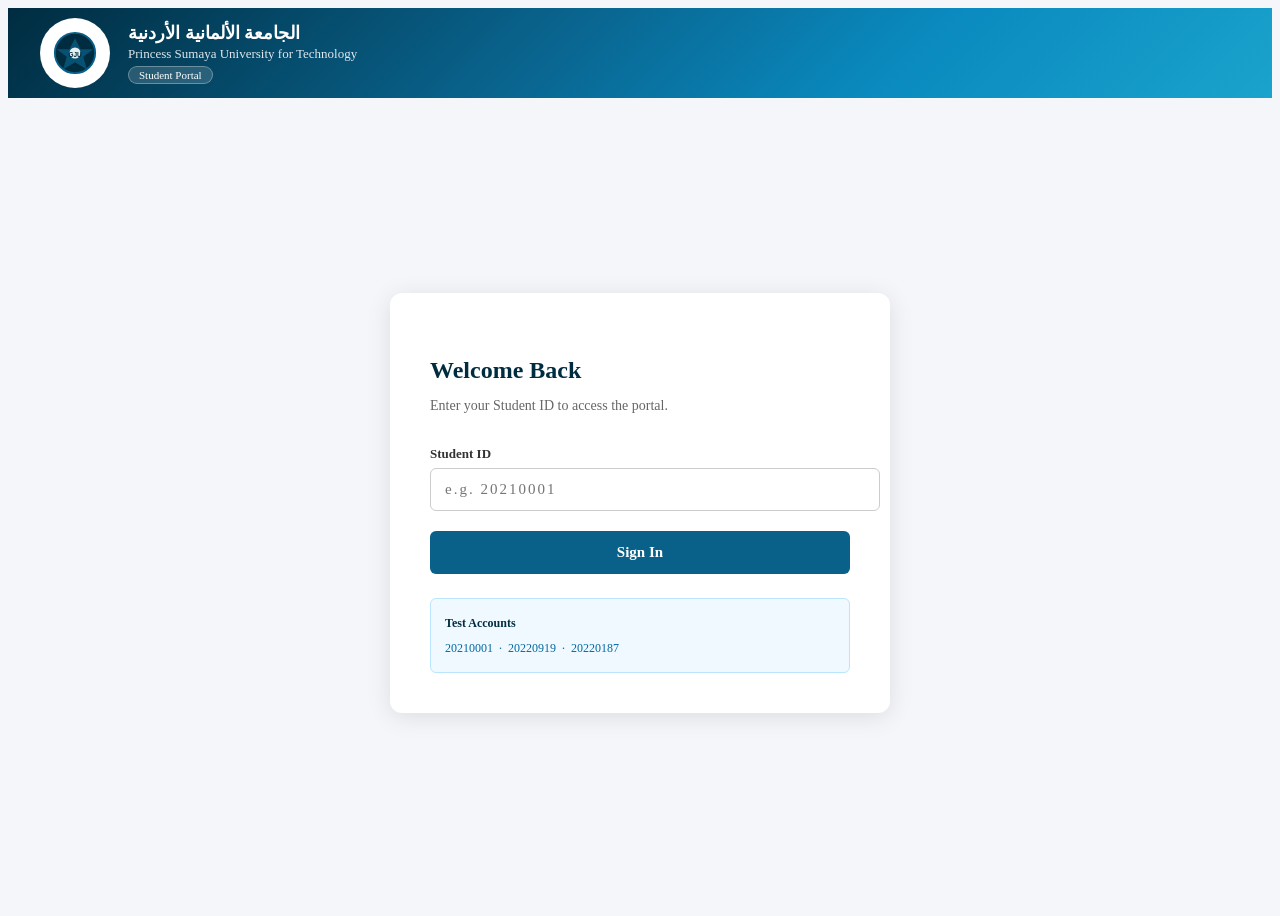
==== wwwroot/login.html @ a3fd137c "Added 2 more students" ====
﻿<!DOCTYPE html>
<html lang="en">
<head>
    <meta charset="UTF-8" />
    <meta name="viewport" content="width=device-width, initial-scale=1.0" />
    <title>GJU Student Portal – Login</title>
    <link rel="stylesheet" href="/css/site.css" />
    <style>
        body {
            min-height: 100vh;
            display: flex;
            flex-direction: column;
            background: #f4f6f9;
        }

        /* ── Header ── */
        .login-header {
            background: linear-gradient(135deg, #002C40 0%, #09618a 40%, #0a8abf 70%, #1aa3cc 100%);
            padding: 0 32px;
            height: 90px;
            display: flex;
            align-items: center;
            gap: 18px;
        }

            .login-header .emblem {
                width: 64px;
                height: 64px;
                background: #fff;
                border-radius: 50%;
                display: flex;
                align-items: center;
                justify-content: center;
                border: 3px solid rgba(255,255,255,0.4);
                overflow: hidden;
                flex-shrink: 0;
            }

                .login-header .emblem img {
                    width: 100%;
                    height: 100%;
                    object-fit: contain;
                }

                .login-header .emblem svg {
                    width: 44px;
                    height: 44px;
                }

            .login-header .title {
                color: #fff;
            }

                .login-header .title .ar {
                    font-size: 18px;
                    font-weight: bold;
                }

                .login-header .title .en {
                    font-size: 13px;
                    opacity: 0.88;
                    margin-top: 2px;
                }

                .login-header .title .badge {
                    font-size: 11px;
                    background: rgba(255,255,255,0.15);
                    border: 1px solid rgba(255,255,255,0.3);
                    border-radius: 12px;
                    padding: 2px 10px;
                    display: inline-block;
                    margin-top: 4px;
                }

        /* ── Card ── */
        .login-wrap {
            flex: 1;
            display: flex;
            align-items: center;
            justify-content: center;
            padding: 40px 16px;
        }

        .login-card {
            background: #fff;
            border-radius: 12px;
            box-shadow: 0 4px 24px rgba(0,0,0,0.10);
            padding: 48px 40px 40px;
            width: 100%;
            max-width: 420px;
        }

            .login-card h1 {
                font-size: 24px;
                color: #002C40;
                font-weight: 600;
                margin-bottom: 6px;
            }

            .login-card p.sub {
                font-size: 14px;
                color: #666;
                margin-bottom: 32px;
            }

        .form-group {
            margin-bottom: 20px;
        }

            .form-group label {
                display: block;
                font-size: 13px;
                font-weight: 600;
                color: #333;
                margin-bottom: 6px;
            }

            .form-group input {
                width: 100%;
                padding: 12px 14px;
                border: 1px solid #ccc;
                border-radius: 6px;
                font-size: 15px;
                font-family: inherit;
                outline: none;
                transition: border-color 0.15s, box-shadow 0.15s;
                letter-spacing: 2px;
            }

                .form-group input:focus {
                    border-color: #09618a;
                    box-shadow: 0 0 0 3px rgba(9,97,138,0.12);
                }

        .btn-login {
            width: 100%;
            padding: 13px;
            background: #09618a;
            color: #fff;
            border: none;
            border-radius: 6px;
            font-size: 15px;
            font-weight: 600;
            cursor: pointer;
            transition: background 0.15s;
            font-family: inherit;
        }

            .btn-login:hover {
                background: #075070;
            }

            .btn-login:disabled {
                opacity: 0.6;
                cursor: not-allowed;
            }

        .error-msg {
            margin-top: 16px;
            padding: 12px 14px;
            background: #fef2f2;
            border: 1px solid #fca5a5;
            border-radius: 6px;
            color: #dc2626;
            font-size: 13px;
            display: none;
        }

            .error-msg.visible {
                display: block;
            }

        .hint {
            margin-top: 24px;
            padding: 14px;
            background: #f0f9ff;
            border-radius: 6px;
            border: 1px solid #bae6fd;
            font-size: 12px;
            color: #0369a1;
            line-height: 1.7;
        }

            .hint strong {
                display: block;
                margin-bottom: 4px;
                color: #002C40;
            }
    </style>
</head>
<body>

    <!-- Header -->
    <div class="login-header">
        <div class="emblem">
            <svg viewBox="0 0 48 48" fill="none" xmlns="http://www.w3.org/2000/svg">
                <circle cx="24" cy="24" r="22" fill="#002C40" stroke="#09618a" stroke-width="2" />
                <path d="M24 8 L30 20 L44 20 L33 28 L37 42 L24 34 L11 42 L15 28 L4 20 L18 20 Z"
                      fill="#09618a" opacity="0.7" />
                <circle cx="24" cy="24" r="6" fill="#fff" opacity="0.9" />
                <text x="24" y="28" text-anchor="middle" fill="#002C40"
                      font-size="7" font-weight="bold" font-family="Arial">GJU</text>
            </svg>
        </div>
        <div class="title">
            <div class="ar">الجامعة الألمانية الأردنية</div>
            <div class="en">Princess Sumaya University for Technology</div>
            <div class="badge">Student Portal</div>
        </div>
    </div>

    <!-- Login card -->
    <div class="login-wrap">
        <div class="login-card">
            <h1>Welcome Back</h1>
            <p class="sub">Enter your Student ID to access the portal.</p>

            <div class="form-group">
                <label for="studentId">Student ID</label>
                <input type="text" id="studentId" placeholder="e.g. 20210001"
                       maxlength="20" autocomplete="off" />
            </div>

            <button class="btn-login" id="loginBtn" onclick="doLogin()">Sign In</button>

            <div class="error-msg" id="errorMsg"></div>

            <div class="hint">
                <strong>Test Accounts</strong>
                20210001 &nbsp;·&nbsp; 20220919 &nbsp;·&nbsp; 20220187
            </div>
        </div>
    </div>

    <script>
  // If already logged in, skip login page
  (async () => {
    try {
      const res  = await fetch('/api/auth/me');
      const json = await res.json();
      if (json.Success) window.location.href = '/';
    } catch (_) { /* not logged in, stay on page */ }
  })();

  const input  = document.getElementById('studentId');
  const btn    = document.getElementById('loginBtn');
  const errBox = document.getElementById('errorMsg');

  // Allow pressing Enter
  input.addEventListener('keydown', e => { if (e.key === 'Enter') doLogin(); });

  async function doLogin() {
    const id = input.value.trim();
    if (!id) { showError('Please enter your Student ID.'); return; }

    btn.disabled  = true;
    btn.textContent = 'Signing in…';
    hideError();

    try {
      const res  = await fetch('/api/auth/login', {
        method:  'POST',
        headers: { 'Content-Type': 'application/json' },
        body:    JSON.stringify({ StudentId: id }),
      });
      const json = await res.json();

      if (json.Success) {
        window.location.href = '/';
      } else {
        showError(json.Message || 'Login failed.');
        btn.disabled    = false;
        btn.textContent = 'Sign In';
      }
    } catch (e) {
      showError('Cannot reach the server. Make sure the app is running.');
      btn.disabled    = false;
      btn.textContent = 'Sign In';
    }
  }

  function showError(msg) {
    errBox.textContent = msg;
    errBox.classList.add('visible');
  }
  function hideError() {
    errBox.classList.remove('visible');
  }
    </script>

</body>
</html>
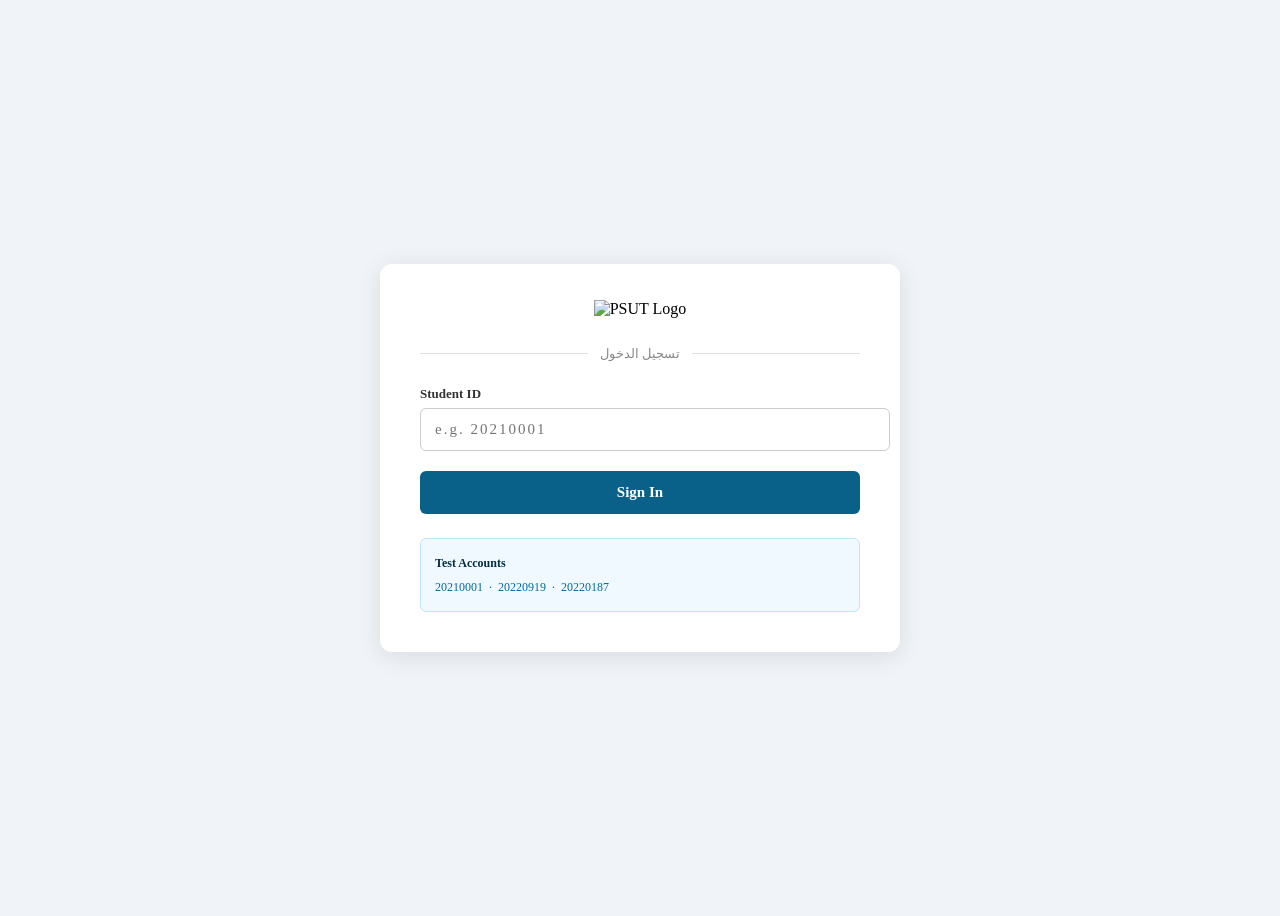
==== commit a975737f: "Favourite Schedules saved for each user" ====
--- a/wwwroot/login.html
+++ b/wwwroot/login.html
@@ -3,74 +3,17 @@
 <head>
     <meta charset="UTF-8" />
     <meta name="viewport" content="width=device-width, initial-scale=1.0" />
-    <title>GJU Student Portal – Login</title>
+    <title>PSUT Student Portal – Login</title>
     <link rel="stylesheet" href="/css/site.css" />
     <style>
         body {
             min-height: 100vh;
             display: flex;
             flex-direction: column;
-            background: #f4f6f9;
-        }
-
-        /* ── Header ── */
-        .login-header {
-            background: linear-gradient(135deg, #002C40 0%, #09618a 40%, #0a8abf 70%, #1aa3cc 100%);
-            padding: 0 32px;
-            height: 90px;
-            display: flex;
-            align-items: center;
-            gap: 18px;
-        }
-
-            .login-header .emblem {
-                width: 64px;
-                height: 64px;
-                background: #fff;
-                border-radius: 50%;
-                display: flex;
-                align-items: center;
-                justify-content: center;
-                border: 3px solid rgba(255,255,255,0.4);
-                overflow: hidden;
-                flex-shrink: 0;
-            }
-
-                .login-header .emblem img {
-                    width: 100%;
-                    height: 100%;
-                    object-fit: contain;
-                }
-
-                .login-header .emblem svg {
-                    width: 44px;
-                    height: 44px;
-                }
-
-            .login-header .title {
-                color: #fff;
-            }
-
-                .login-header .title .ar {
-                    font-size: 18px;
-                    font-weight: bold;
-                }
-
-                .login-header .title .en {
-                    font-size: 13px;
-                    opacity: 0.88;
-                    margin-top: 2px;
-                }
-
-                .login-header .title .badge {
-                    font-size: 11px;
-                    background: rgba(255,255,255,0.15);
-                    border: 1px solid rgba(255,255,255,0.3);
-                    border-radius: 12px;
-                    padding: 2px 10px;
-                    display: inline-block;
-                    margin-top: 4px;
-                }
+            background: #f0f4f8;
+        }
+
+
 
         /* ── Card ── */
         .login-wrap {
@@ -85,9 +28,9 @@
             background: #fff;
             border-radius: 12px;
             box-shadow: 0 4px 24px rgba(0,0,0,0.10);
-            padding: 48px 40px 40px;
+            padding: 36px 40px 40px;
             width: 100%;
-            max-width: 420px;
+            max-width: 440px;
         }
 
             .login-card h1 {
@@ -190,30 +133,21 @@
 </head>
 <body>
 
-    <!-- Header -->
-    <div class="login-header">
-        <div class="emblem">
-            <svg viewBox="0 0 48 48" fill="none" xmlns="http://www.w3.org/2000/svg">
-                <circle cx="24" cy="24" r="22" fill="#002C40" stroke="#09618a" stroke-width="2" />
-                <path d="M24 8 L30 20 L44 20 L33 28 L37 42 L24 34 L11 42 L15 28 L4 20 L18 20 Z"
-                      fill="#09618a" opacity="0.7" />
-                <circle cx="24" cy="24" r="6" fill="#fff" opacity="0.9" />
-                <text x="24" y="28" text-anchor="middle" fill="#002C40"
-                      font-size="7" font-weight="bold" font-family="Arial">GJU</text>
-            </svg>
-        </div>
-        <div class="title">
-            <div class="ar">الجامعة الألمانية الأردنية</div>
-            <div class="en">Princess Sumaya University for Technology</div>
-            <div class="badge">Student Portal</div>
-        </div>
-    </div>
+
 
     <!-- Login card -->
     <div class="login-wrap">
         <div class="login-card">
-            <h1>Welcome Back</h1>
-            <p class="sub">Enter your Student ID to access the portal.</p>
+            <!-- PSUT Logo centered above the form -->
+            <div style="text-align:center; margin-bottom:28px;">
+                <img src="/images/psutIcon.png" alt="PSUT Logo"
+                     style="height:110px; object-fit:contain;" />
+            </div>
+            <div style="display:flex;align-items:center;gap:12px;margin-bottom:24px;">
+                <div style="flex:1;height:1px;background:#e0e0e0;"></div>
+                <span style="font-size:13px;color:#888;">تسجيل الدخول</span>
+                <div style="flex:1;height:1px;background:#e0e0e0;"></div>
+            </div>
 
             <div class="form-group">
                 <label for="studentId">Student ID</label>
@@ -233,59 +167,59 @@
     </div>
 
     <script>
-  // If already logged in, skip login page
-  (async () => {
-    try {
-      const res  = await fetch('/api/auth/me');
-      const json = await res.json();
-      if (json.Success) window.location.href = '/';
-    } catch (_) { /* not logged in, stay on page */ }
-  })();
-
-  const input  = document.getElementById('studentId');
-  const btn    = document.getElementById('loginBtn');
-  const errBox = document.getElementById('errorMsg');
-
-  // Allow pressing Enter
-  input.addEventListener('keydown', e => { if (e.key === 'Enter') doLogin(); });
-
-  async function doLogin() {
-    const id = input.value.trim();
-    if (!id) { showError('Please enter your Student ID.'); return; }
-
-    btn.disabled  = true;
-    btn.textContent = 'Signing in…';
-    hideError();
-
-    try {
-      const res  = await fetch('/api/auth/login', {
-        method:  'POST',
-        headers: { 'Content-Type': 'application/json' },
-        body:    JSON.stringify({ StudentId: id }),
-      });
-      const json = await res.json();
-
-      if (json.Success) {
-        window.location.href = '/';
-      } else {
-        showError(json.Message || 'Login failed.');
-        btn.disabled    = false;
-        btn.textContent = 'Sign In';
-      }
-    } catch (e) {
-      showError('Cannot reach the server. Make sure the app is running.');
-      btn.disabled    = false;
-      btn.textContent = 'Sign In';
-    }
-  }
-
-  function showError(msg) {
-    errBox.textContent = msg;
-    errBox.classList.add('visible');
-  }
-  function hideError() {
-    errBox.classList.remove('visible');
-  }
+        // If already logged in, skip login page
+        (async () => {
+            try {
+                const res = await fetch('/api/auth/me');
+                const json = await res.json();
+                if (json.Success) window.location.href = '/';
+            } catch (_) { /* not logged in, stay on page */ }
+        })();
+
+        const input = document.getElementById('studentId');
+        const btn = document.getElementById('loginBtn');
+        const errBox = document.getElementById('errorMsg');
+
+        // Allow pressing Enter
+        input.addEventListener('keydown', e => { if (e.key === 'Enter') doLogin(); });
+
+        async function doLogin() {
+            const id = input.value.trim();
+            if (!id) { showError('Please enter your Student ID.'); return; }
+
+            btn.disabled = true;
+            btn.textContent = 'Signing in…';
+            hideError();
+
+            try {
+                const res = await fetch('/api/auth/login', {
+                    method: 'POST',
+                    headers: { 'Content-Type': 'application/json' },
+                    body: JSON.stringify({ StudentId: id }),
+                });
+                const json = await res.json();
+
+                if (json.Success) {
+                    window.location.href = '/';
+                } else {
+                    showError(json.Message || 'Login failed.');
+                    btn.disabled = false;
+                    btn.textContent = 'Sign In';
+                }
+            } catch (e) {
+                showError('Cannot reach the server. Make sure the app is running.');
+                btn.disabled = false;
+                btn.textContent = 'Sign In';
+            }
+        }
+
+        function showError(msg) {
+            errBox.textContent = msg;
+            errBox.classList.add('visible');
+        }
+        function hideError() {
+            errBox.classList.remove('visible');
+        }
     </script>
 
 </body>
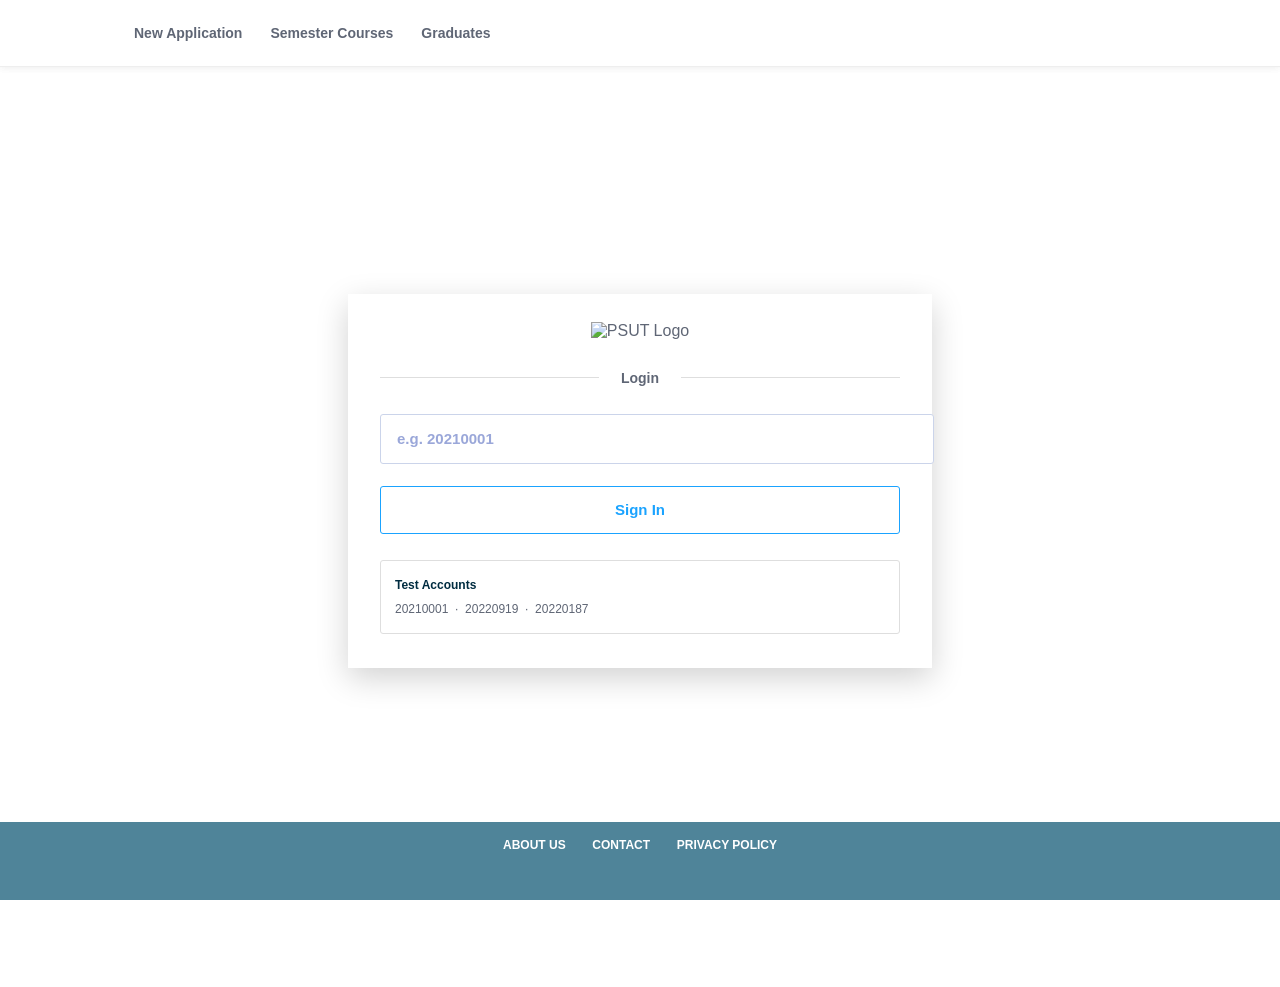
==== commit 87158cb6: "UI modifications" ====
--- a/wwwroot/login.html
+++ b/wwwroot/login.html
@@ -6,134 +6,255 @@
     <title>PSUT Student Portal – Login</title>
     <link rel="stylesheet" href="/css/site.css" />
     <style>
-        body {
-            min-height: 100vh;
-            display: flex;
-            flex-direction: column;
-            background: #f0f4f8;
-        }
-
-
-
-        /* ── Card ── */
-        .login-wrap {
-            flex: 1;
+  body {
+    min-height: 100vh;
+    margin: 0;
+    background: #ffffff;
+    font-family: Helvetica, Arial, sans-serif;
+    color: #5f6675;
+}
+
+/* top portal bar */
+body::before {
+    content: "";
+    position: fixed;
+    top: 0;
+    left: 0;
+    right: 0;
+    height: 66px;
+    background: #fff;
+    border-bottom: 1px solid #eeeeee;
+    box-shadow: 0 1px 8px rgba(0,0,0,0.04);
+    z-index: -1;
+}
+
+/* bottom blue footer */
+body::after {
+    content: "";
+    position: fixed;
+    left: 0;
+    right: 0;
+    bottom: 0;
+    height: 78px;
+    background: #4f8499;
+    z-index: -1;
+}
+
+.login-wrap {
+    min-height: calc(100vh - 78px);
+    display: flex;
+    align-items: center;
+    justify-content: center;
+    padding: 70px 16px 95px;
+}
+
+.login-card {
+    background: #fff;
+    width: 100%;
+    max-width: 520px;
+    padding: 28px 32px 34px;
+    border-radius: 0;
+    border: 0;
+    box-shadow: 0 10px 30px rgba(0,0,0,0.18);
+}
+
+.login-card img {
+    height: 105px !important;
+    object-fit: contain;
+}
+
+.login-card h1,
+.login-card p.sub {
+    display: none;
+}
+
+.login-card > div:first-child {
+    margin-bottom: 30px !important;
+}
+
+.login-card > div:nth-child(2) {
+    margin-bottom: 28px !important;
+}
+
+.login-card > div:nth-child(2) div {
+    background: #dedede !important;
+}
+
+.login-card > div:nth-child(2) span {
+    font-size: 14px !important;
+    color: #5f6675 !important;
+    font-weight: 600;
+    border: 0 !important;
+    padding: 0 10px !important;
+}
+
+.form-group {
+    margin-bottom: 22px;
+}
+
+.form-group label {
+    display: none;
+}
+
+.form-group input {
+    width: 100%;
+    height: 48px;
+    padding: 0 16px;
+    border: 1px solid #cbd4ea;
+    border-radius: 3px;
+    background: #fff;
+    color: #333;
+    font-size: 15px;
+    font-family: inherit;
+    letter-spacing: 0;
+    outline: none;
+}
+
+.form-group input::placeholder {
+    color: #9aa7d9;
+    font-weight: 600;
+}
+
+.form-group input:focus {
+    border-color: #1aa3ff;
+    box-shadow: none;
+}
+
+.btn-login {
+    width: 100%;
+    height: 48px;
+    background: #ffffff;
+    color: #1aa3ff;
+    border: 1px solid #1aa3ff;
+    border-radius: 3px;
+    font-size: 15px;
+    font-weight: 600;
+    cursor: pointer;
+    font-family: inherit;
+}
+
+.btn-login:hover {
+    background: #f5fbff;
+}
+
+.btn-login:disabled {
+    opacity: 0.6;
+    cursor: not-allowed;
+}
+
+.error-msg {
+    margin-top: 16px;
+    padding: 10px;
+    background: #fff5f5;
+    border: 1px solid #f5b5b5;
+    color: #c03;
+    font-size: 13px;
+    display: none;
+    text-align: center;
+    border-radius: 3px;
+}
+
+.error-msg.visible {
+    display: block;
+}
+
+.hint {
+    margin-top: 26px;
+    padding: 14px;
+    background: #fff;
+    border: 1px solid #dedede;
+    border-radius: 3px;
+    font-size: 12px;
+    color: #5f6675;
+    line-height: 1.7;
+}
+
+.hint strong {
+    display: block;
+    margin-bottom: 4px;
+    color: #002C40;
+}
+
+/* fake footer links like portal */
+        .login-wrap::after {
+            content: "ABOUT US        CONTACT        PRIVACY POLICY";
+            position: fixed;
+            bottom: 48px;
+            left: 0;
+            right: 0;
+            text-align: center;
+            color: #fff;
+            font-size: 12px;
+            font-weight: 700;
+            white-space: pre;
+        }
+
+/* simple geometric decoration approximation */
+        .login-wrap::before {
+            content: "";
+            position: fixed;
+            left: 0;
+            right: 0;
+            bottom: 78px;
+            height: 95px;
+            background-image: url("/images/psut-pattern.png");
+            background-repeat: repeat-x;
+            background-size: auto 95px;
+            background-position: bottom center;
+            pointer-events: none;
+        }
+        .login-topbar {
+            position: fixed;
+            top: 0;
+            left: 0;
+            right: 0;
+            height: 66px;
+            background: #fff;
+            border-bottom: 1px solid #eeeeee;
+            box-shadow: 0 1px 8px rgba(0,0,0,0.04);
             display: flex;
             align-items: center;
-            justify-content: center;
-            padding: 40px 16px;
-        }
-
-        .login-card {
-            background: #fff;
-            border-radius: 12px;
-            box-shadow: 0 4px 24px rgba(0,0,0,0.10);
-            padding: 36px 40px 40px;
-            width: 100%;
-            max-width: 440px;
-        }
-
-            .login-card h1 {
-                font-size: 24px;
-                color: #002C40;
-                font-weight: 600;
-                margin-bottom: 6px;
-            }
-
-            .login-card p.sub {
-                font-size: 14px;
-                color: #666;
-                margin-bottom: 32px;
-            }
-
-        .form-group {
-            margin-bottom: 20px;
-        }
-
-            .form-group label {
-                display: block;
-                font-size: 13px;
-                font-weight: 600;
-                color: #333;
-                margin-bottom: 6px;
-            }
-
-            .form-group input {
-                width: 100%;
-                padding: 12px 14px;
-                border: 1px solid #ccc;
-                border-radius: 6px;
-                font-size: 15px;
-                font-family: inherit;
-                outline: none;
-                transition: border-color 0.15s, box-shadow 0.15s;
-                letter-spacing: 2px;
-            }
-
-                .form-group input:focus {
-                    border-color: #09618a;
-                    box-shadow: 0 0 0 3px rgba(9,97,138,0.12);
-                }
-
-        .btn-login {
-            width: 100%;
-            padding: 13px;
-            background: #09618a;
-            color: #fff;
-            border: none;
-            border-radius: 6px;
-            font-size: 15px;
-            font-weight: 600;
-            cursor: pointer;
-            transition: background 0.15s;
-            font-family: inherit;
-        }
-
-            .btn-login:hover {
-                background: #075070;
-            }
-
-            .btn-login:disabled {
-                opacity: 0.6;
-                cursor: not-allowed;
-            }
-
-        .error-msg {
-            margin-top: 16px;
-            padding: 12px 14px;
-            background: #fef2f2;
-            border: 1px solid #fca5a5;
-            border-radius: 6px;
-            color: #dc2626;
-            font-size: 13px;
-            display: none;
-        }
-
-            .error-msg.visible {
-                display: block;
-            }
-
-        .hint {
-            margin-top: 24px;
-            padding: 14px;
-            background: #f0f9ff;
-            border-radius: 6px;
-            border: 1px solid #bae6fd;
-            font-size: 12px;
-            color: #0369a1;
-            line-height: 1.7;
-        }
-
-            .hint strong {
-                display: block;
-                margin-bottom: 4px;
-                color: #002C40;
-            }
+            padding: 0 0 0 6px;
+            z-index: 10;
+        }
+
+        .topbar-left {
+            display: flex;
+            align-items: center;
+            gap: 28px;
+            color: #5f6675;
+            font-size: 14px;
+            font-weight: 700;
+        }
+
+        .topbar-logo {
+            height: 100px;
+            width: 100px;
+            object-fit: contain;
+        }
+
+        .topbar-item {
+            display: flex;
+            align-items: center;
+            gap: 6px;
+        }
+
+        .topbar-right {
+            display: none !important;
+        }
     </style>
 </head>
 <body>
 
-
+    <div class="login-topbar">
+        <div class="topbar-left">
+            <img src="/images/psutIcon.png" alt="PSUT Logo" class="topbar-logo" />
+
+            <span class="topbar-item">New Application</span>
+            <span class="topbar-item">Semester Courses</span>
+            <span class="topbar-item">Graduates</span>
+        </div>
+    </div>
 
     <!-- Login card -->
     <div class="login-wrap">
@@ -145,7 +266,7 @@
             </div>
             <div style="display:flex;align-items:center;gap:12px;margin-bottom:24px;">
                 <div style="flex:1;height:1px;background:#e0e0e0;"></div>
-                <span style="font-size:13px;color:#888;">تسجيل الدخول</span>
+                <span style="font-size:16px;color:#003399;border-bottom:4px solid #09618a;padding-bottom:4px;">Login</span>
                 <div style="flex:1;height:1px;background:#e0e0e0;"></div>
             </div>
 
